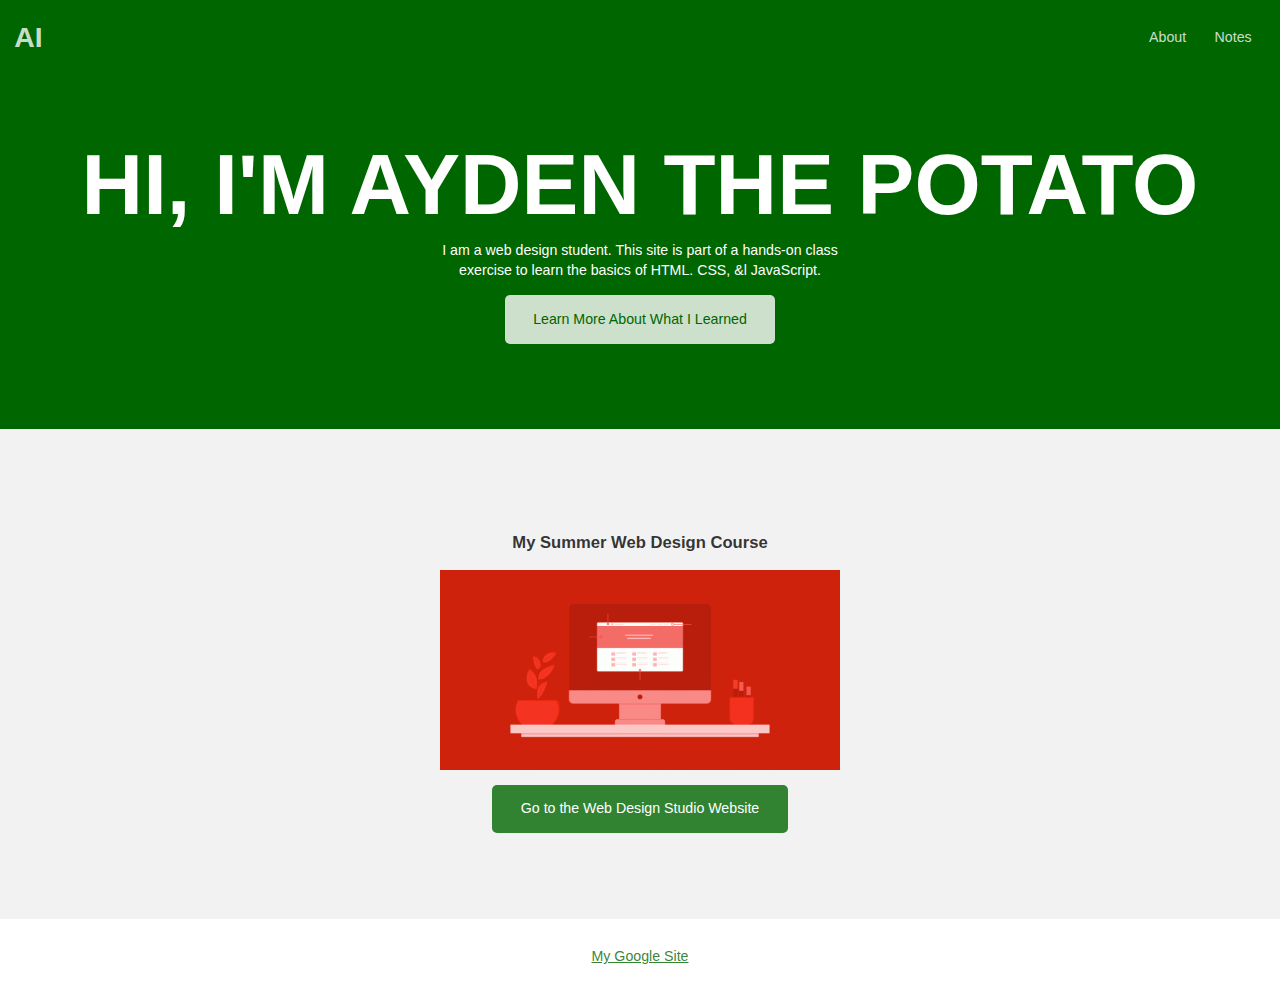
==== index.html @ f5e313e5 "added files" ====
<!doctype html>
<html lang="en">

<head>
    <meta charset="utf-8" />
    <title>Ayden</title>
    <meta name="description"
        content="This is an example student website for Chris G, a fictional web design student." />
    <meta name="viewport" content="width=device-width, initial-scale=1" />
    <meta http-equiv="X-UA-Compatible" content="ie=edge" />
    <link href="css/style.css" rel="stylesheet" type="text/css" />
</head>

<body class="page-home">
    <header>
        <div class="site-id">
            <h1><a href="index.html">AI</a></h1>
        </div>
        <nav class="site-nav">
            <ul>
                <li><a href="about.html">About</a></li>
                <li><a href="notes.html">Notes</a></li>
            </ul>
        </nav>
    </header>
    <main>
        <section class="hero">
            <h2>Hi, I'm Ayden the potato</h2>
            <p>I am a web design student. This site is part of a hands-on class exercise to learn the basics of HTML. CSS, &ampl JavaScript.</p>
            <a href="about.html" class="button dark">Learn More About What I Learned</a>
        </section>
        <section class="courses">
            <h3>My Summer Web Design Course</h3>
            <ul>
                <li><a href="https://creativemedia.space/web-design-studio/"><img src="images/webdesignstudio-4x2-featured.gif" alt="Web Design Studio class illustrated thumb image of a website displayed on a computer monitor on a desk."></a>
                    <a href="https://creativemedia.space/web-design-studio/" class="button">Go to the Web Design Studio Website</a>
                </li>
            </ul>
        </section>
    </main>

    <footer>
        <nav class="social-nav">
            <ul>
                <li><a href="https://sites.google.com/view/jddesigns/home">My Google Site</a></li>
            </ul>
        </nav>
    </footer>
</body>

</html>
---- css/style.css ----
/* GLOBAL RESET */
* { box-sizing: border-box; }
body { margin: 0; }

/* GLOBAL COLORS */
body { color: rgba(0, 0, 0, 0.8); }
a { color: rgba(0, 102, 0, .8); }
a:hover { color: rgba(0, 102, 0, 1); }

/* GLOBAL TYPOGRAPHY */ 
body {
  font-family: Helvetica, Arial, sans-serif;
  font-size: 88.75%; /* 14px */
  line-height: 1.4;
}

/* RESPONSIVE IMAGES */
img {
    max-width: 100%;
    height: auto;
}

/* BUTTONS */
.button {
    display: inline-block;
    padding: 1em 2em;
    text-decoration: none;
    background-color: rgba(0, 102, 0, .8);;
    color: white;
    border-radius: 5px;
}
.button:hover {
    background-color: rgba(0, 102, 0, 1);
    color: white;
}
.button.dark {
    color: rgba(0, 102, 0, 1);
    background-color: rgba(255, 255, 255,.8);
}
.button.dark:hover {
    background-color: rgba(255, 255, 255,1);
}

/* SITE STRUCTURE */

header {
    background-color: rgb(0, 102, 0);
    color: rgba(0, 0, 0, 0.8); 
    padding: 1em;
    display: grid;
    grid-template-columns: 1fr 1fr;
    align-items: center;
}

header a {
    color: rgba(255, 255, 255, 0.8);
    text-decoration: none;
}

header a:hover {
    color: rgba(255, 255, 255, 1);
}


/* SITE ID */
.site-id h1 {
    margin: 0;
}

/* SITE NAV */
.site-nav ul {
    display: flex;
    justify-content: flex-end;
    margin: 0;
    padding: 0;
    list-style: none;
}

.site-nav  a {
    display: block;
    padding: 1em;
}

/* MAIN */
main {
    background: rgba(0,0,0,.05);
}

/* HERO SECTION */
.hero {
    background-color: rgb(0, 102, 0);
    text-align: center;
    color: white;
    padding: 6em 1em;
}

.hero h2 {
    font-size: 6em;
    line-height: 1;
    text-transform: uppercase;
    margin: 0 auto;
}

.hero p {
    max-width: 30em;
    margin: 1em auto;
}

/* COURSES SECTION */
.courses {
    padding: 6em 1em;
    display: grid;
    justify-content: center;
    text-align: center;
}

.courses ul {
    max-width: 400px;
    margin: 0 auto;
    padding: 0;
    list-style: none;
}

.courses img{
    display: block;
    margin-bottom: 1em;
}

/* FOOTER */
footer {
    border-top: 1px solid rgba(0,0,0,.05);
    padding: 1em;
}

/* SOCIAL NAV */
.social-nav ul {
    margin: 0;
    padding: 0;
    display: flex;
    justify-content: center;
    list-style: none;
}

.social-nav  a {
    display: block;
    padding: 1em;
}

/* LAYOUT */
.container {
    max-width: 1000px;
    margin: 0 auto;
}

section {
    padding: 3em 1em;
}

/* SIDEBAR/ASIDE */
aside {
    padding: 2em 0;
  }
  
@media (min-width: 768px) {
    .two-col-sidebar {
        display: grid;
        grid-template-columns: 20em auto;
    }
    .two-col-sidebar aside {
        border-right: 1px solid rgba(0, 0, 0, 0.1);
        margin: 0 3em 2em 0;
        padding: .3em 2em 0 0;
    }
}

/* HOME PAGE */

.page-home header {
    background-color: transparent;
    position: absolute;
    width: 100%;
}

.page-home .hero {
    /* background-image:url('../images/greenleaves.jpg'); */
    padding-top: 10em;
}


/* SUB PAGES */
.page-sub .hero {
    background-color:rgba(0, 0, 0, 0.1);
    color: rgba(0, 0, 0, 0.8);
}

/* COURSE PAGES WITH MULTIPLE PROJECT LISTS */
.coursework {
    padding: 3em 1em;
    display: flex;
    justify-content: center;
    flex-wrap: wrap;
}

.coursework-subsection {
    margin: 2em;
}

/* CODE BLOCKS */

pre code {
    width: 100%;
    display: block;
    border: 1px solid #ddd;
    background-color: #fff;
    padding: 1em 3em;
    margin-bottom: 1em;
    line-height: 1.5;
  }

.markup-box {
    border: 1px solid #ddd;
    border-radius: 5px;
    background-color: #fff;
    padding: 1em 3em;
    margin-bottom: 1em;
}

/* DEFINITION LISTS */
dt {
    font-weight: bold;
    margin-top: 1em;
}
dd {
    margin: 0;
}

/* FOR DEV PURPOSES */
/* body * {
    background-color: rgba(0,0,0,.05) !important;
    border: 1px solid rgba(0,0,0,.1) !important;
    color: rgba(0,0,0,.5) !important;
} */
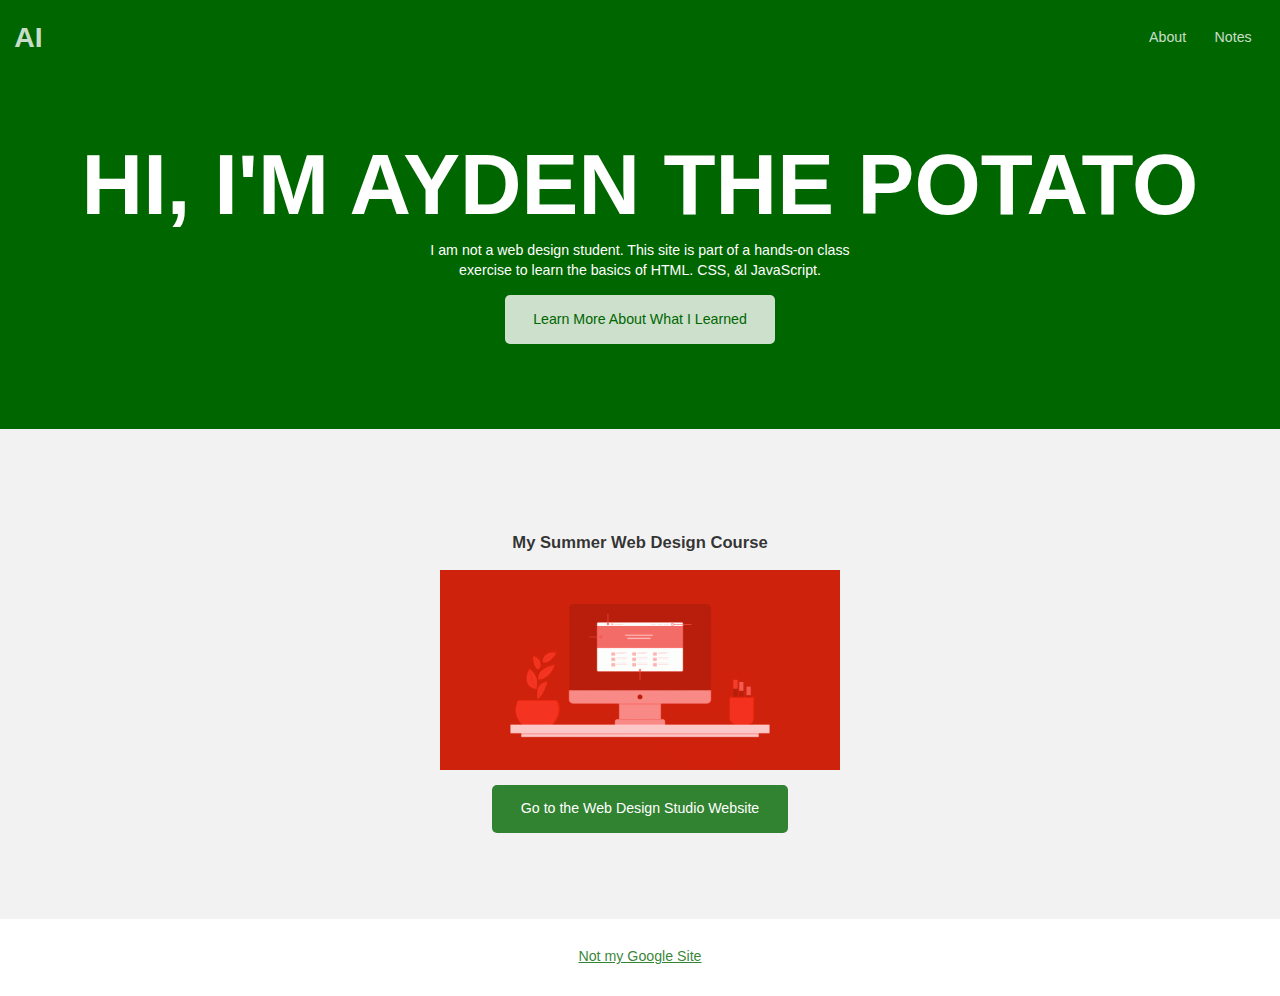
==== commit a2f628cf: "edited" ====
--- a/index.html
+++ b/index.html
@@ -26,7 +26,7 @@
     <main>
         <section class="hero">
             <h2>Hi, I'm Ayden the potato</h2>
-            <p>I am a web design student. This site is part of a hands-on class exercise to learn the basics of HTML. CSS, &ampl JavaScript.</p>
+            <p>I am not a web design student. This site is part of a hands-on class exercise to learn the basics of HTML. CSS, &ampl JavaScript.</p>
             <a href="about.html" class="button dark">Learn More About What I Learned</a>
         </section>
         <section class="courses">
@@ -42,7 +42,7 @@
     <footer>
         <nav class="social-nav">
             <ul>
-                <li><a href="https://sites.google.com/view/jddesigns/home">My Google Site</a></li>
+                <li><a href="https://sites.google.com/view/jddesigns/home">Not my Google Site</a></li>
             </ul>
         </nav>
     </footer>
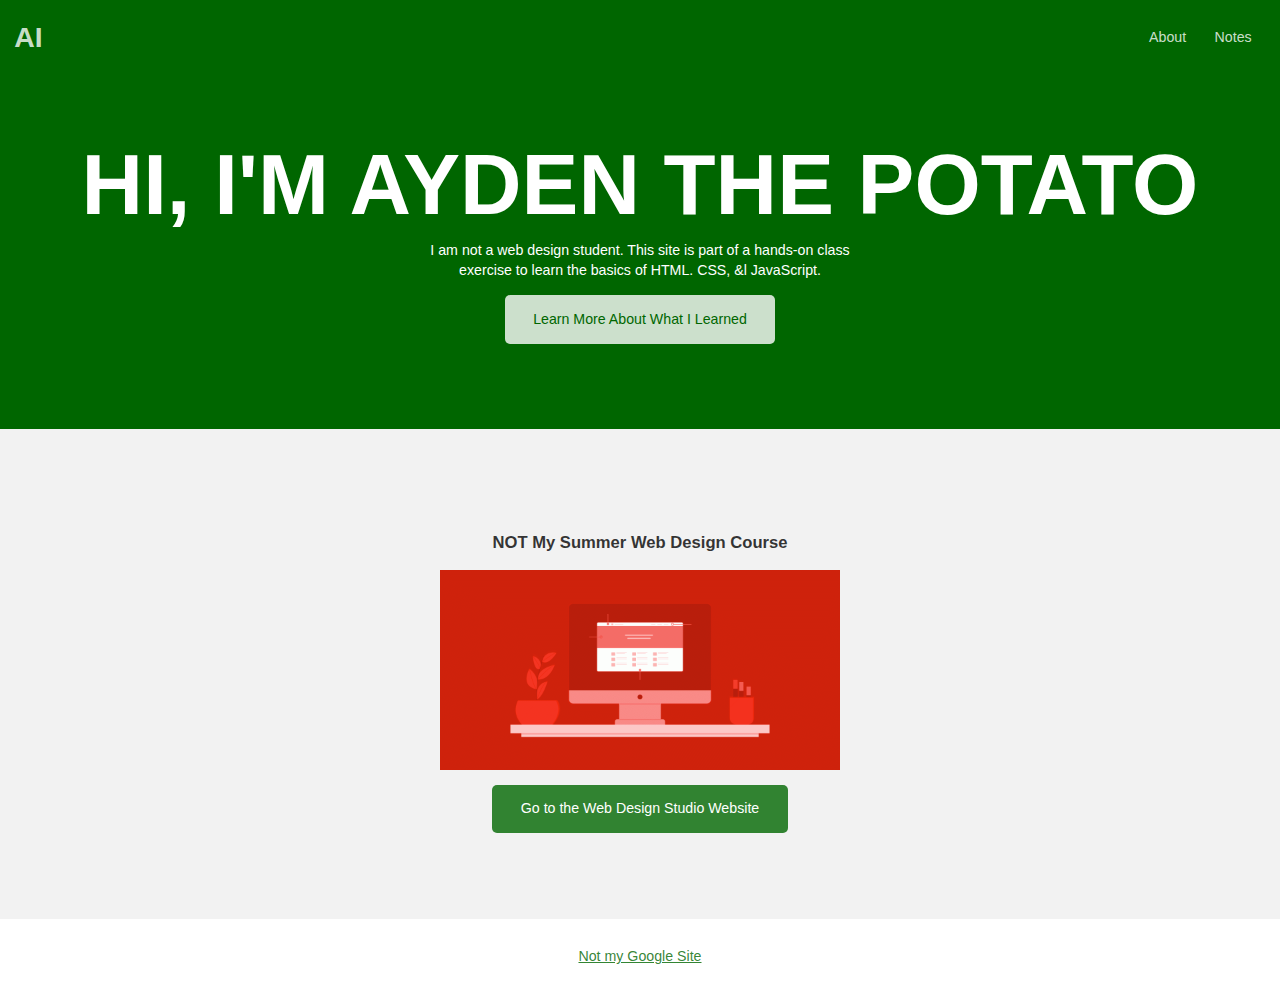
==== commit c34983f3: "change" ====
--- a/index.html
+++ b/index.html
@@ -30,7 +30,7 @@
             <a href="about.html" class="button dark">Learn More About What I Learned</a>
         </section>
         <section class="courses">
-            <h3>My Summer Web Design Course</h3>
+            <h3>NOT My Summer Web Design Course</h3>
             <ul>
                 <li><a href="https://creativemedia.space/web-design-studio/"><img src="images/webdesignstudio-4x2-featured.gif" alt="Web Design Studio class illustrated thumb image of a website displayed on a computer monitor on a desk."></a>
                     <a href="https://creativemedia.space/web-design-studio/" class="button">Go to the Web Design Studio Website</a>
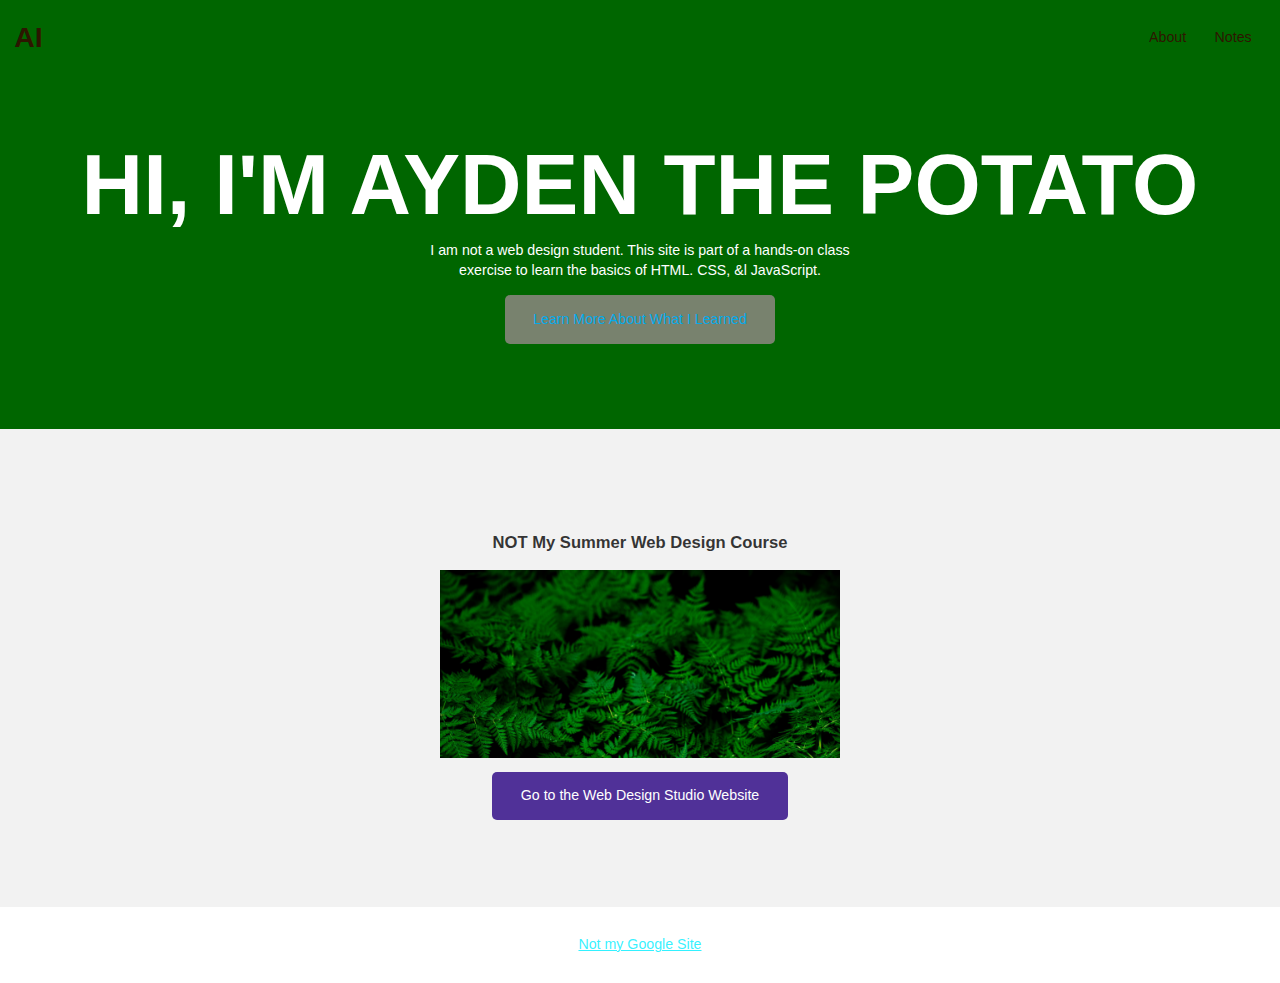
==== commit 92754e73: "more edits" ====
--- a/index.html
+++ b/index.html
@@ -32,7 +32,7 @@
         <section class="courses">
             <h3>NOT My Summer Web Design Course</h3>
             <ul>
-                <li><a href="https://creativemedia.space/web-design-studio/"><img src="images/webdesignstudio-4x2-featured.gif" alt="Web Design Studio class illustrated thumb image of a website displayed on a computer monitor on a desk."></a>
+                <li><a href="https://creativemedia.space/web-design-studio/"><img src="images/plant.png" alt="Web Design Studio class illustrated thumb image of a website displayed on a computer monitor on a desk."></a>
                     <a href="https://creativemedia.space/web-design-studio/" class="button">Go to the Web Design Studio Website</a>
                 </li>
             </ul>
--- a/css/style.css
+++ b/css/style.css
@@ -4,12 +4,12 @@
 
 /* GLOBAL COLORS */
 body { color: rgba(0, 0, 0, 0.8); }
-a { color: rgba(0, 102, 0, .8); }
-a:hover { color: rgba(0, 102, 0, 1); }
+a { color: rgba(0, 238, 255, 0.8); }
+a:hover { color: rgb(0, 204, 255); }
 
 /* GLOBAL TYPOGRAPHY */ 
 body {
-  font-family: Helvetica, Arial, sans-serif;
+  font-family: Arial, Arial, sans-serif;
   font-size: 88.75%; /* 14px */
   line-height: 1.4;
 }
@@ -25,17 +25,17 @@
     display: inline-block;
     padding: 1em 2em;
     text-decoration: none;
-    background-color: rgba(0, 102, 0, .8);;
+    background-color: rgba(39, 0, 129, 0.8);;
     color: white;
     border-radius: 5px;
 }
 .button:hover {
-    background-color: rgba(0, 102, 0, 1);
+    background-color: rgba(104, 133, 0, 0.521);
     color: white;
 }
 .button.dark {
-    color: rgba(0, 102, 0, 1);
-    background-color: rgba(255, 255, 255,.8);
+    color: rgba(0, 172, 240, 0.993);
+    background-color: rgba(150, 137, 137, 0.8);
 }
 .button.dark:hover {
     background-color: rgba(255, 255, 255,1);
@@ -53,12 +53,12 @@
 }
 
 header a {
-    color: rgba(255, 255, 255, 0.8);
+    color: rgba(58, 0, 0, 0.8);
     text-decoration: none;
 }
 
 header a:hover {
-    color: rgba(255, 255, 255, 1);
+    color: rgb(10, 10, 10);
 }
 
 
@@ -218,9 +218,9 @@
   }
 
 .markup-box {
-    border: 1px solid #ddd;
+    border: 1px solid rgb(0, 0, 0);
     border-radius: 5px;
-    background-color: #fff;
+    background-color: rgb(0, 0, 0);
     padding: 1em 3em;
     margin-bottom: 1em;
 }
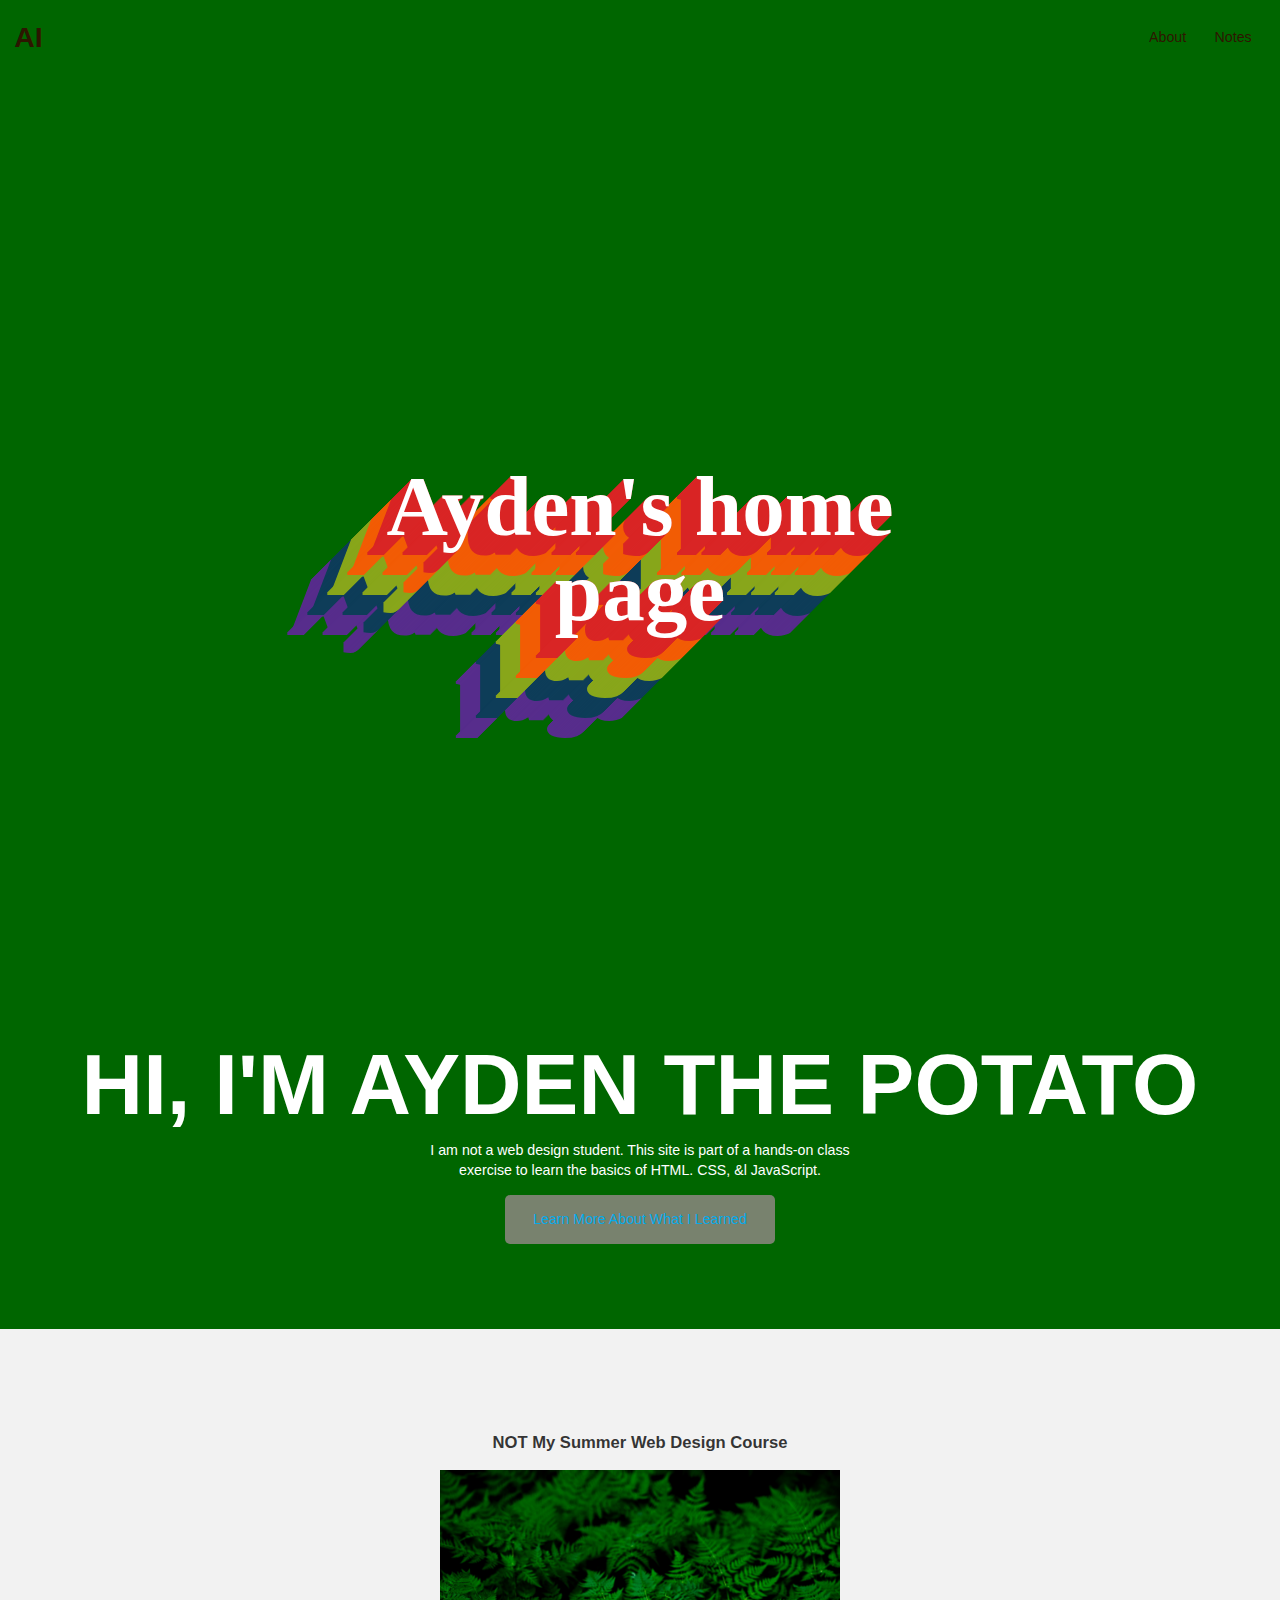
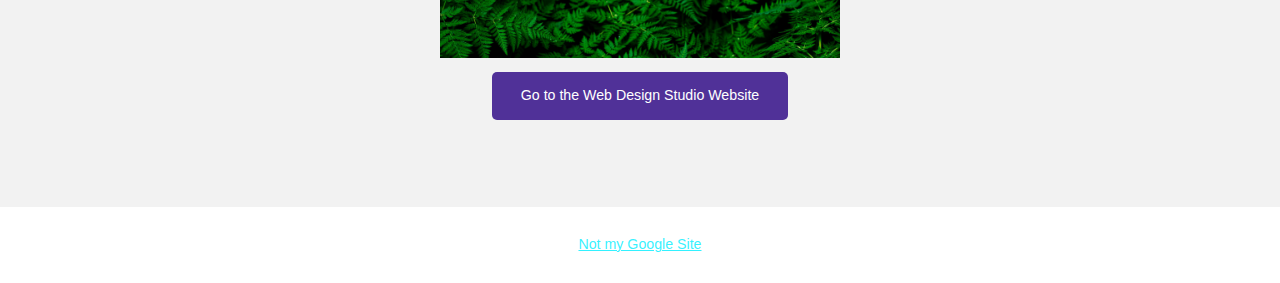
==== commit 94b0dc71: "text" ====
--- a/index.html
+++ b/index.html
@@ -25,6 +25,9 @@
     </header>
     <main>
         <section class="hero">
+            <div class="text-retro-shadow">
+                <h1>Ayden's home page</h1>
+              </div>
             <h2>Hi, I'm Ayden the potato</h2>
             <p>I am not a web design student. This site is part of a hands-on class exercise to learn the basics of HTML. CSS, &ampl JavaScript.</p>
             <a href="about.html" class="button dark">Learn More About What I Learned</a>
--- a/css/style.css
+++ b/css/style.css
@@ -38,7 +38,7 @@
     background-color: rgba(150, 137, 137, 0.8);
 }
 .button.dark:hover {
-    background-color: rgba(255, 255, 255,1);
+    background-color: rgb(121, 66, 66);
 }
 
 /* SITE STRUCTURE */
@@ -182,7 +182,7 @@
 }
 
 .page-home .hero {
-    /* background-image:url('../images/greenleaves.jpg'); */
+    background-image:url('../images/Turtledog2.0.png U'); 
     padding-top: 10em;
 }
 
@@ -220,7 +220,7 @@
 .markup-box {
     border: 1px solid rgb(0, 0, 0);
     border-radius: 5px;
-    background-color: rgb(0, 0, 0);
+    background-color: rgb(119, 119, 119);
     padding: 1em 3em;
     margin-bottom: 1em;
 }
@@ -239,4 +239,46 @@
     background-color: rgba(0,0,0,.05) !important;
     border: 1px solid rgba(0,0,0,.1) !important;
     color: rgba(0,0,0,.5) !important;
-} */+} */
+
+/* retro text made by teacher */
+@keyframes animateShadow {
+    0% {
+      text-shadow: 0px 0px #D92525, -1px 1px #D92525, -2px 2px #D92525, -3px 3px #D92525, -4px 4px #D92525, -5px 5px #D92525, -6px 6px #D92525, -7px 7px #D92525, -8px 8px #D92525, -9px 9px #D92525, -10px 10px #D92525, -11px 11px #D92525, -12px 12px #D92525, -13px 13px #D92525, -14px 14px #D92525, -15px 15px #D92525, -16px 16px #D92525, -17px 17px #D92525, -18px 18px #D92525, -19px 19px #D92525, -20px 20px #D92525, -21px 21px #F25C05, -22px 22px #F25C05, -23px 23px #F25C05, -24px 24px #F25C05, -25px 25px #F25C05, -26px 26px #F25C05, -27px 27px #F25C05, -28px 28px #F25C05, -29px 29px #F25C05, -30px 30px #F25C05, -31px 31px #F25C05, -32px 32px #F25C05, -33px 33px #F25C05, -34px 34px #F25C05, -35px 35px #F25C05, -36px 36px #F25C05, -37px 37px #F25C05, -38px 38px #F25C05, -39px 39px #F25C05, -40px 40px #F25C05, -41px 41px #88A61B, -42px 42px #88A61B, -43px 43px #88A61B, -44px 44px #88A61B, -45px 45px #88A61B, -46px 46px #88A61B, -47px 47px #88A61B, -48px 48px #88A61B, -49px 49px #88A61B, -50px 50px #88A61B, -51px 51px #88A61B, -52px 52px #88A61B, -53px 53px #88A61B, -54px 54px #88A61B, -55px 55px #88A61B, -56px 56px #88A61B, -57px 57px #88A61B, -58px 58px #88A61B, -59px 59px #88A61B, -60px 60px #88A61B, -61px 61px #0E3D59, -62px 62px #0E3D59, -63px 63px #0E3D59, -64px 64px #0E3D59, -65px 65px #0E3D59, -66px 66px #0E3D59, -67px 67px #0E3D59, -68px 68px #0E3D59, -69px 69px #0E3D59, -70px 70px #0E3D59, -71px 71px #0E3D59, -72px 72px #0E3D59, -73px 73px #0E3D59, -74px 74px #0E3D59, -75px 75px #0E3D59, -76px 76px #0E3D59, -77px 77px #0E3D59, -78px 78px #0E3D59, -79px 79px #0E3D59, -80px 80px #0E3D59, -81px 81px #572D8C, -82px 82px #572D8C, -83px 83px #572D8C, -84px 84px #572D8C, -85px 85px #572D8C, -86px 86px #572D8C, -87px 87px #572D8C, -88px 88px #572D8C, -89px 89px #572D8C, -90px 90px #572D8C, -91px 91px #572D8C, -92px 92px #572D8C, -93px 93px #572D8C, -94px 94px #572D8C, -95px 95px #572D8C, -96px 96px #572D8C, -97px 97px #572D8C, -98px 98px #572D8C, -99px 99px #572D8C, -100px 100px #572D8C;
+    }
+    20% {
+      text-shadow: 0px 0px #F25C05, -1px 1px #F25C05, -2px 2px #F25C05, -3px 3px #F25C05, -4px 4px #F25C05, -5px 5px #F25C05, -6px 6px #F25C05, -7px 7px #F25C05, -8px 8px #F25C05, -9px 9px #F25C05, -10px 10px #F25C05, -11px 11px #F25C05, -12px 12px #F25C05, -13px 13px #F25C05, -14px 14px #F25C05, -15px 15px #F25C05, -16px 16px #F25C05, -17px 17px #F25C05, -18px 18px #F25C05, -19px 19px #F25C05, -20px 20px #F25C05, -21px 21px #88A61B, -22px 22px #88A61B, -23px 23px #88A61B, -24px 24px #88A61B, -25px 25px #88A61B, -26px 26px #88A61B, -27px 27px #88A61B, -28px 28px #88A61B, -29px 29px #88A61B, -30px 30px #88A61B, -31px 31px #88A61B, -32px 32px #88A61B, -33px 33px #88A61B, -34px 34px #88A61B, -35px 35px #88A61B, -36px 36px #88A61B, -37px 37px #88A61B, -38px 38px #88A61B, -39px 39px #88A61B, -40px 40px #88A61B, -41px 41px #0E3D59, -42px 42px #0E3D59, -43px 43px #0E3D59, -44px 44px #0E3D59, -45px 45px #0E3D59, -46px 46px #0E3D59, -47px 47px #0E3D59, -48px 48px #0E3D59, -49px 49px #0E3D59, -50px 50px #0E3D59, -51px 51px #0E3D59, -52px 52px #0E3D59, -53px 53px #0E3D59, -54px 54px #0E3D59, -55px 55px #0E3D59, -56px 56px #0E3D59, -57px 57px #0E3D59, -58px 58px #0E3D59, -59px 59px #0E3D59, -60px 60px #0E3D59, -61px 61px #572D8C, -62px 62px #572D8C, -63px 63px #572D8C, -64px 64px #572D8C, -65px 65px #572D8C, -66px 66px #572D8C, -67px 67px #572D8C, -68px 68px #572D8C, -69px 69px #572D8C, -70px 70px #572D8C, -71px 71px #572D8C, -72px 72px #572D8C, -73px 73px #572D8C, -74px 74px #572D8C, -75px 75px #572D8C, -76px 76px #572D8C, -77px 77px #572D8C, -78px 78px #572D8C, -79px 79px #572D8C, -80px 80px #572D8C, -81px 81px #D92525, -82px 82px #D92525, -83px 83px #D92525, -84px 84px #D92525, -85px 85px #D92525, -86px 86px #D92525, -87px 87px #D92525, -88px 88px #D92525, -89px 89px #D92525, -90px 90px #D92525, -91px 91px #D92525, -92px 92px #D92525, -93px 93px #D92525, -94px 94px #D92525, -95px 95px #D92525, -96px 96px #D92525, -97px 97px #D92525, -98px 98px #D92525, -99px 99px #D92525, -100px 100px #D92525;
+    }
+    40% {
+      text-shadow: 0px 0px #88A61B, -1px 1px #88A61B, -2px 2px #88A61B, -3px 3px #88A61B, -4px 4px #88A61B, -5px 5px #88A61B, -6px 6px #88A61B, -7px 7px #88A61B, -8px 8px #88A61B, -9px 9px #88A61B, -10px 10px #88A61B, -11px 11px #88A61B, -12px 12px #88A61B, -13px 13px #88A61B, -14px 14px #88A61B, -15px 15px #88A61B, -16px 16px #88A61B, -17px 17px #88A61B, -18px 18px #88A61B, -19px 19px #88A61B, -20px 20px #88A61B, -21px 21px #0E3D59, -22px 22px #0E3D59, -23px 23px #0E3D59, -24px 24px #0E3D59, -25px 25px #0E3D59, -26px 26px #0E3D59, -27px 27px #0E3D59, -28px 28px #0E3D59, -29px 29px #0E3D59, -30px 30px #0E3D59, -31px 31px #0E3D59, -32px 32px #0E3D59, -33px 33px #0E3D59, -34px 34px #0E3D59, -35px 35px #0E3D59, -36px 36px #0E3D59, -37px 37px #0E3D59, -38px 38px #0E3D59, -39px 39px #0E3D59, -40px 40px #0E3D59, -41px 41px #572D8C, -42px 42px #572D8C, -43px 43px #572D8C, -44px 44px #572D8C, -45px 45px #572D8C, -46px 46px #572D8C, -47px 47px #572D8C, -48px 48px #572D8C, -49px 49px #572D8C, -50px 50px #572D8C, -51px 51px #572D8C, -52px 52px #572D8C, -53px 53px #572D8C, -54px 54px #572D8C, -55px 55px #572D8C, -56px 56px #572D8C, -57px 57px #572D8C, -58px 58px #572D8C, -59px 59px #572D8C, -60px 60px #572D8C, -61px 61px #D92525, -62px 62px #D92525, -63px 63px #D92525, -64px 64px #D92525, -65px 65px #D92525, -66px 66px #D92525, -67px 67px #D92525, -68px 68px #D92525, -69px 69px #D92525, -70px 70px #D92525, -71px 71px #D92525, -72px 72px #D92525, -73px 73px #D92525, -74px 74px #D92525, -75px 75px #D92525, -76px 76px #D92525, -77px 77px #D92525, -78px 78px #D92525, -79px 79px #D92525, -80px 80px #D92525, -81px 81px #F25C05, -82px 82px #F25C05, -83px 83px #F25C05, -84px 84px #F25C05, -85px 85px #F25C05, -86px 86px #F25C05, -87px 87px #F25C05, -88px 88px #F25C05, -89px 89px #F25C05, -90px 90px #F25C05, -91px 91px #F25C05, -92px 92px #F25C05, -93px 93px #F25C05, -94px 94px #F25C05, -95px 95px #F25C05, -96px 96px #F25C05, -97px 97px #F25C05, -98px 98px #F25C05, -99px 99px #F25C05, -100px 100px #F25C05;
+    }
+    60% {
+      text-shadow: 0px 0px #0E3D59, -1px 1px #0E3D59, -2px 2px #0E3D59, -3px 3px #0E3D59, -4px 4px #0E3D59, -5px 5px #0E3D59, -6px 6px #0E3D59, -7px 7px #0E3D59, -8px 8px #0E3D59, -9px 9px #0E3D59, -10px 10px #0E3D59, -11px 11px #0E3D59, -12px 12px #0E3D59, -13px 13px #0E3D59, -14px 14px #0E3D59, -15px 15px #0E3D59, -16px 16px #0E3D59, -17px 17px #0E3D59, -18px 18px #0E3D59, -19px 19px #0E3D59, -20px 20px #0E3D59, -21px 21px #572D8C, -22px 22px #572D8C, -23px 23px #572D8C, -24px 24px #572D8C, -25px 25px #572D8C, -26px 26px #572D8C, -27px 27px #572D8C, -28px 28px #572D8C, -29px 29px #572D8C, -30px 30px #572D8C, -31px 31px #572D8C, -32px 32px #572D8C, -33px 33px #572D8C, -34px 34px #572D8C, -35px 35px #572D8C, -36px 36px #572D8C, -37px 37px #572D8C, -38px 38px #572D8C, -39px 39px #572D8C, -40px 40px #572D8C, -41px 41px #D92525, -42px 42px #D92525, -43px 43px #D92525, -44px 44px #D92525, -45px 45px #D92525, -46px 46px #D92525, -47px 47px #D92525, -48px 48px #D92525, -49px 49px #D92525, -50px 50px #D92525, -51px 51px #D92525, -52px 52px #D92525, -53px 53px #D92525, -54px 54px #D92525, -55px 55px #D92525, -56px 56px #D92525, -57px 57px #D92525, -58px 58px #D92525, -59px 59px #D92525, -60px 60px #D92525, -61px 61px #F25C05, -62px 62px #F25C05, -63px 63px #F25C05, -64px 64px #F25C05, -65px 65px #F25C05, -66px 66px #F25C05, -67px 67px #F25C05, -68px 68px #F25C05, -69px 69px #F25C05, -70px 70px #F25C05, -71px 71px #F25C05, -72px 72px #F25C05, -73px 73px #F25C05, -74px 74px #F25C05, -75px 75px #F25C05, -76px 76px #F25C05, -77px 77px #F25C05, -78px 78px #F25C05, -79px 79px #F25C05, -80px 80px #F25C05, -81px 81px #88A61B, -82px 82px #88A61B, -83px 83px #88A61B, -84px 84px #88A61B, -85px 85px #88A61B, -86px 86px #88A61B, -87px 87px #88A61B, -88px 88px #88A61B, -89px 89px #88A61B, -90px 90px #88A61B, -91px 91px #88A61B, -92px 92px #88A61B, -93px 93px #88A61B, -94px 94px #88A61B, -95px 95px #88A61B, -96px 96px #88A61B, -97px 97px #88A61B, -98px 98px #88A61B, -99px 99px #88A61B, -100px 100px #88A61B;
+    }
+    80% {
+      text-shadow: 0px 0px #572D8C, -1px 1px #572D8C, -2px 2px #572D8C, -3px 3px #572D8C, -4px 4px #572D8C, -5px 5px #572D8C, -6px 6px #572D8C, -7px 7px #572D8C, -8px 8px #572D8C, -9px 9px #572D8C, -10px 10px #572D8C, -11px 11px #572D8C, -12px 12px #572D8C, -13px 13px #572D8C, -14px 14px #572D8C, -15px 15px #572D8C, -16px 16px #572D8C, -17px 17px #572D8C, -18px 18px #572D8C, -19px 19px #572D8C, -20px 20px #572D8C, -21px 21px #D92525, -22px 22px #D92525, -23px 23px #D92525, -24px 24px #D92525, -25px 25px #D92525, -26px 26px #D92525, -27px 27px #D92525, -28px 28px #D92525, -29px 29px #D92525, -30px 30px #D92525, -31px 31px #D92525, -32px 32px #D92525, -33px 33px #D92525, -34px 34px #D92525, -35px 35px #D92525, -36px 36px #D92525, -37px 37px #D92525, -38px 38px #D92525, -39px 39px #D92525, -40px 40px #D92525, -41px 41px #F25C05, -42px 42px #F25C05, -43px 43px #F25C05, -44px 44px #F25C05, -45px 45px #F25C05, -46px 46px #F25C05, -47px 47px #F25C05, -48px 48px #F25C05, -49px 49px #F25C05, -50px 50px #F25C05, -51px 51px #F25C05, -52px 52px #F25C05, -53px 53px #F25C05, -54px 54px #F25C05, -55px 55px #F25C05, -56px 56px #F25C05, -57px 57px #F25C05, -58px 58px #F25C05, -59px 59px #F25C05, -60px 60px #F25C05, -61px 61px #88A61B, -62px 62px #88A61B, -63px 63px #88A61B, -64px 64px #88A61B, -65px 65px #88A61B, -66px 66px #88A61B, -67px 67px #88A61B, -68px 68px #88A61B, -69px 69px #88A61B, -70px 70px #88A61B, -71px 71px #88A61B, -72px 72px #88A61B, -73px 73px #88A61B, -74px 74px #88A61B, -75px 75px #88A61B, -76px 76px #88A61B, -77px 77px #88A61B, -78px 78px #88A61B, -79px 79px #88A61B, -80px 80px #88A61B, -81px 81px #0E3D59, -82px 82px #0E3D59, -83px 83px #0E3D59, -84px 84px #0E3D59, -85px 85px #0E3D59, -86px 86px #0E3D59, -87px 87px #0E3D59, -88px 88px #0E3D59, -89px 89px #0E3D59, -90px 90px #0E3D59, -91px 91px #0E3D59, -92px 92px #0E3D59, -93px 93px #0E3D59, -94px 94px #0E3D59, -95px 95px #0E3D59, -96px 96px #0E3D59, -97px 97px #0E3D59, -98px 98px #0E3D59, -99px 99px #0E3D59, -100px 100px #0E3D59;
+    }
+    100% {
+      text-shadow: 0px 0px #D92525, -1px 1px #D92525, -2px 2px #D92525, -3px 3px #D92525, -4px 4px #D92525, -5px 5px #D92525, -6px 6px #D92525, -7px 7px #D92525, -8px 8px #D92525, -9px 9px #D92525, -10px 10px #D92525, -11px 11px #D92525, -12px 12px #D92525, -13px 13px #D92525, -14px 14px #D92525, -15px 15px #D92525, -16px 16px #D92525, -17px 17px #D92525, -18px 18px #D92525, -19px 19px #D92525, -20px 20px #D92525, -21px 21px #F25C05, -22px 22px #F25C05, -23px 23px #F25C05, -24px 24px #F25C05, -25px 25px #F25C05, -26px 26px #F25C05, -27px 27px #F25C05, -28px 28px #F25C05, -29px 29px #F25C05, -30px 30px #F25C05, -31px 31px #F25C05, -32px 32px #F25C05, -33px 33px #F25C05, -34px 34px #F25C05, -35px 35px #F25C05, -36px 36px #F25C05, -37px 37px #F25C05, -38px 38px #F25C05, -39px 39px #F25C05, -40px 40px #F25C05, -41px 41px #88A61B, -42px 42px #88A61B, -43px 43px #88A61B, -44px 44px #88A61B, -45px 45px #88A61B, -46px 46px #88A61B, -47px 47px #88A61B, -48px 48px #88A61B, -49px 49px #88A61B, -50px 50px #88A61B, -51px 51px #88A61B, -52px 52px #88A61B, -53px 53px #88A61B, -54px 54px #88A61B, -55px 55px #88A61B, -56px 56px #88A61B, -57px 57px #88A61B, -58px 58px #88A61B, -59px 59px #88A61B, -60px 60px #88A61B, -61px 61px #0E3D59, -62px 62px #0E3D59, -63px 63px #0E3D59, -64px 64px #0E3D59, -65px 65px #0E3D59, -66px 66px #0E3D59, -67px 67px #0E3D59, -68px 68px #0E3D59, -69px 69px #0E3D59, -70px 70px #0E3D59, -71px 71px #0E3D59, -72px 72px #0E3D59, -73px 73px #0E3D59, -74px 74px #0E3D59, -75px 75px #0E3D59, -76px 76px #0E3D59, -77px 77px #0E3D59, -78px 78px #0E3D59, -79px 79px #0E3D59, -80px 80px #0E3D59, -81px 81px #572D8C, -82px 82px #572D8C, -83px 83px #572D8C, -84px 84px #572D8C, -85px 85px #572D8C, -86px 86px #572D8C, -87px 87px #572D8C, -88px 88px #572D8C, -89px 89px #572D8C, -90px 90px #572D8C, -91px 91px #572D8C, -92px 92px #572D8C, -93px 93px #572D8C, -94px 94px #572D8C, -95px 95px #572D8C, -96px 96px #572D8C, -97px 97px #572D8C, -98px 98px #572D8C, -99px 99px #572D8C, -100px 100px #572D8C;
+    }
+  }
+  .text-retro-shadow {
+    min-height: 100vh;
+    display: grid;
+    place-items: center;
+  }
+  
+  .text-retro-shadow h1 {
+    padding: 1.5em 0 0.5em 0;
+    text-align: center;
+    margin: -1em auto 1em auto;
+    max-width: 50vw;
+    font-size: 6em;
+    line-height: 1;
+    color: #fff;
+    font-family: Georgia;
+    text-shadow: 0px 0px #D92525, -1px 1px #D92525, -2px 2px #D92525, -3px 3px #D92525, -4px 4px #D92525, -5px 5px #D92525, -6px 6px #D92525, -7px 7px #D92525, -8px 8px #D92525, -9px 9px #D92525, -10px 10px #D92525, -11px 11px #D92525, -12px 12px #D92525, -13px 13px #D92525, -14px 14px #D92525, -15px 15px #D92525, -16px 16px #D92525, -17px 17px #D92525, -18px 18px #D92525, -19px 19px #D92525, -20px 20px #D92525, -21px 21px #F25C05, -22px 22px #F25C05, -23px 23px #F25C05, -24px 24px #F25C05, -25px 25px #F25C05, -26px 26px #F25C05, -27px 27px #F25C05, -28px 28px #F25C05, -29px 29px #F25C05, -30px 30px #F25C05, -31px 31px #F25C05, -32px 32px #F25C05, -33px 33px #F25C05, -34px 34px #F25C05, -35px 35px #F25C05, -36px 36px #F25C05, -37px 37px #F25C05, -38px 38px #F25C05, -39px 39px #F25C05, -40px 40px #F25C05, -41px 41px #88A61B, -42px 42px #88A61B, -43px 43px #88A61B, -44px 44px #88A61B, -45px 45px #88A61B, -46px 46px #88A61B, -47px 47px #88A61B, -48px 48px #88A61B, -49px 49px #88A61B, -50px 50px #88A61B, -51px 51px #88A61B, -52px 52px #88A61B, -53px 53px #88A61B, -54px 54px #88A61B, -55px 55px #88A61B, -56px 56px #88A61B, -57px 57px #88A61B, -58px 58px #88A61B, -59px 59px #88A61B, -60px 60px #88A61B, -61px 61px #0E3D59, -62px 62px #0E3D59, -63px 63px #0E3D59, -64px 64px #0E3D59, -65px 65px #0E3D59, -66px 66px #0E3D59, -67px 67px #0E3D59, -68px 68px #0E3D59, -69px 69px #0E3D59, -70px 70px #0E3D59, -71px 71px #0E3D59, -72px 72px #0E3D59, -73px 73px #0E3D59, -74px 74px #0E3D59, -75px 75px #0E3D59, -76px 76px #0E3D59, -77px 77px #0E3D59, -78px 78px #0E3D59, -79px 79px #0E3D59, -80px 80px #0E3D59, -81px 81px #572D8C, -82px 82px #572D8C, -83px 83px #572D8C, -84px 84px #572D8C, -85px 85px #572D8C, -86px 86px #572D8C, -87px 87px #572D8C, -88px 88px #572D8C, -89px 89px #572D8C, -90px 90px #572D8C, -91px 91px #572D8C, -92px 92px #572D8C, -93px 93px #572D8C, -94px 94px #572D8C, -95px 95px #572D8C, -96px 96px #572D8C, -97px 97px #572D8C, -98px 98px #572D8C, -99px 99px #572D8C, -100px 100px #572D8C;
+    animation-name: animateShadow;
+    animation-duration: 1s;
+    animation-iteration-count: infinite;
+  }